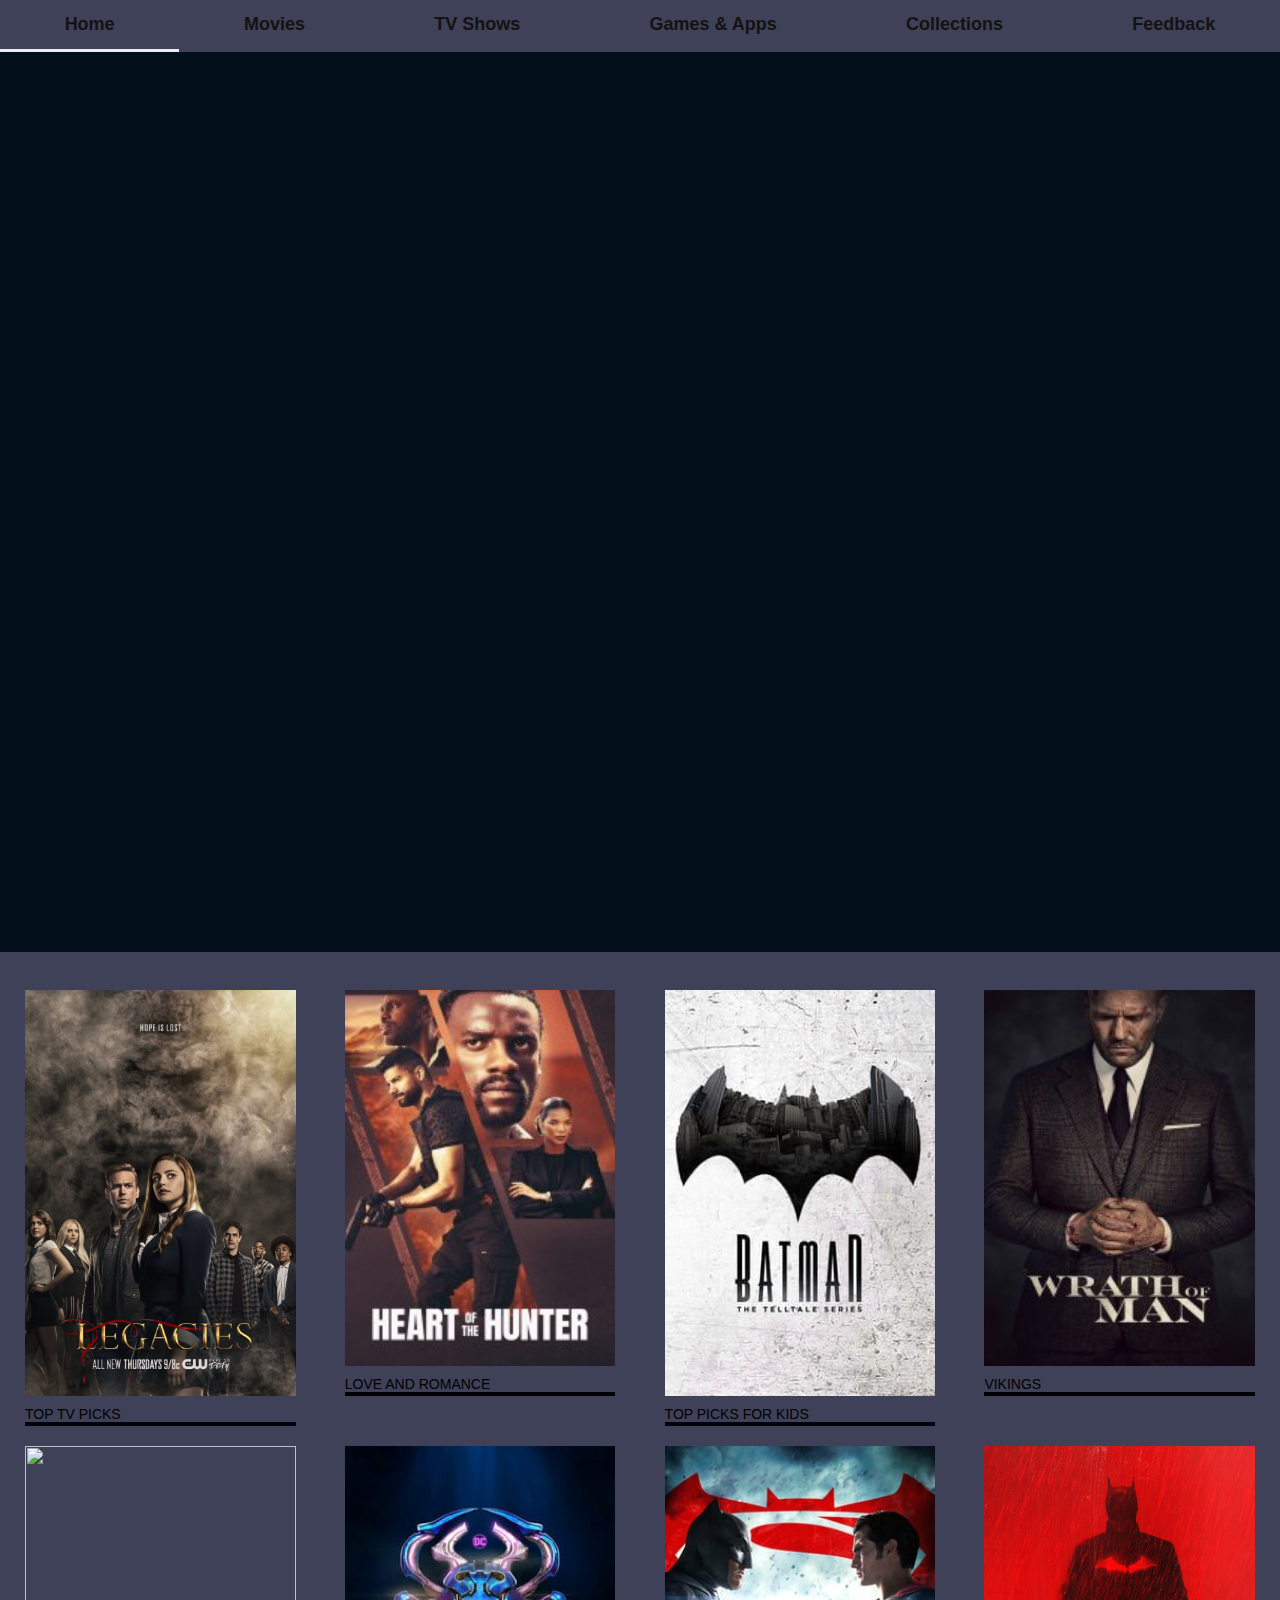
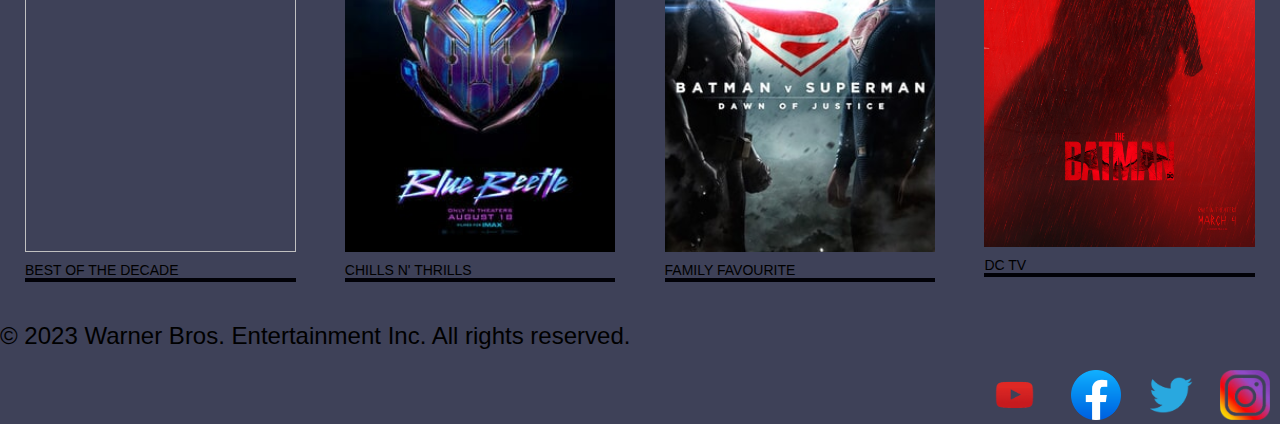
==== collections (1).html @ ee82936f "Add files via upload" ====
</head>
<body>

<nav>
    <link rel="stylesheet" href="css.css">
    <nav id="Navigation">
    <ul>
      <li><a href="index.html" >Home</a>
        <li><a href="movies.html">Movies</a></li>
        <li><a href="tvshows.html">TV Shows</a></li>
        <li><a href="gamesand apps.html">Games & Apps</a></li>
        <li><a href="collections.html">Collections</a></li>
        <li><a href="feedback.html">Feedback</a></li>
    </ul>
</nav>

 <div class="video-container">
    <video autoplay muted>
      <source src="tedlasso.mp4" type="video/mp4">
      Your browser does not support the video tag.
      
  
            
        </div>
        
  </head>
  <br>
  <body>
      <div class="image-gallery">
          <figure>
              <img src="legacies.jpeg" alt="" height="250px">
              <figcaption>TOP TV PICKS</figcaption>
          </figure>
          <figure>
              <img src="heart of the hunter.jpg" alt="" height="250px">
              <figcaption>LOVE AND ROMANCE</figcaption>
          </figure>
          <figure>
              <img src="batman_telltale_series_keyart.jpg" alt="" height="250px">
              <figcaption>TOP PICKS FOR KIDS</figcaption>
          </figure>
         
          <figure>
              <img src="wrath of man.jpg" alt="" height="250px">
              <figcaption>VIKINGS</figcaption>
          </figure>
          <figure>
              <img src="the_batman_keyart.jpg" alt="" height="250px">
              <figcaption>BEST OF THE DECADE</figcaption>
          </figure>
          <figure>
              
                  <img src="bluebeetle_keyart_0.jpg" alt="" height="250px">
                  <figcaption>CHILLS N' THRILLS</figcaption>
          </figure>
           <figure>
                  <img src="batman_v_superman_dd_keyart.jpg" alt="" height="250px">
                  <figcaption>FAMILY FAVOURITE</figcaption>
          </figure>
          <figure>
                  <img src="I'm Vengeance- Best Quotes From The Batman (2022).png" alt="" height="250px">
                  <figcaption>DC TV</figcaption>
          </figure>
      </div>
  </body>
          
<footer>
    <p>&copy; 2023 Warner Bros. Entertainment Inc. All rights reserved.</p>
        <figure>
    <div class="social-media-links">
        <a href="https://www.youtube.com/user/WarnerBrosPictures/"><img src="youtube-logo.png" alt="YouTube"height="50px"float="center"></a>
        <a href="https://www.facebook.com/warnerbrosent/"><img src="facebook-logo.png" alt="Facebook"height="50px"float="center"></a>
        <a href="https://twitter.com/Warnerbros/"><img src="twitter-logo.png" alt="Twitter"height="50px"float="center"></a>
        <a href="https://www.instagram.com/warnerbrosentertainment/"><img src="instagram-logo.png" alt="Instagram"height="50px"float="cente"></a>
    </div>
</footer>
<script src="javascript.js"></script>


</html>
---- css.css ----
.prev:hover, .next:hover {
            background-color: rgb(141, 138, 138);
        }
        .fade {
            animation-name: fade;
            animation-duration: 1s;
        }
        @keyframes fade {
            from {
                opacity: 0.4;
            }
            to {
                opacity: 1;
            }
        }
        *{
            box-sizing: border-box;
            margin: 0;
            padding: 0;
            
   
        }
        body {
            font-family: 'Trebuchet MS', 'Lucida Sans Unicode', 'Lucida Grande', 'Lucida Sans', Arial, sans-serif;
            background-color: hwb(205 2% 75%);
        }

        /* Styles for the navigation bar */
        nav {
            background-color: #3e4158;
            overflow: hidden;
        }
    

        nav ul {
            list-style-type: none;
            margin: 0;
            padding: 0;
            overflow: hidden;
            display: flex; /* Display items in a flex container */
        }

        nav ul li {
            flex-grow: 1; /* Allow items to grow and fill the available space */
        }

        nav ul li a {
            display: block;
            color: rgb(20, 18, 18);
            text-align: center;
            padding: 14px 16px;
            text-decoration: none;
            font-size: 18px; /* Larger font size */
            font-weight: bold; /* Bold text */
        }

        nav a:hover {
            border-bottom: 3px solid rgb(236, 236, 245);
          }

        #menu {
            font-size: 24px;
            cursor: pointer;
            z-index: 1000001;
            display: none;
          }

       
       
        .video-container {
            margin-bottom: 0px; /* Add space between video and image */
        }
        
        
        form {
           background-color: #fff;
          padding: 20px;
          border-radius: 10px;
          box-shadow: 0px 0px 10px 0px rgba(0,0,0,0.1);
          max-width: 600px;
          margin: 0 auto;
        }

        h2 {
          text-align: center;
          color: white;
        }

        label {
          font-size: 16px;
          font-weight: bold;
          margin-bottom: 5px;
         color: #333;
        }

        input[type="text"],
        input[type="email"],
        select,
        textarea {
          border-radius: 3px;
           border: 1px solid #ccc;
          padding: 10px;
          font-size: 16px;
          width: 100%;
          margin-bottom: 10px;
          box-sizing: border-box;
        }

        input[type="submit"] {
         background-color: #333;
         color: black;
         border: none;
         padding: 10px 20px;
         border-radius: 3px;
         font-size: 16px;
         cursor: pointer;
        }

        input[type="submit"]:hover {
         background-color: #666;
        }

        .rating-stars {
         display: inline-block;
          width: 120px;
         font-size: 0;
         white-space: nowrap;
         cursor: pointer;
         overflow: hidden;
        }

        .rating-stars > input {
          display: none;
        }

        .rating-stars > label {
           display: inline-block;
          position: relative;
          width: 20px;
          height: 20px;
          margin: 0px 2px;
           background-color: transparent;
        }

        .rating-stars > label:before {
         content: "\2605";
         position: absolute;
         top: 0;
         left: 0;
         font-size: 25px;
         color: #ccc;
        }

         .rating-stars > input:checked ~ label:before,
        .rating-stars > label:hover:before {
           color: #ffbf00;
        }
        /* Image Gallery Styles */
        .image-gallery {
            display: flex;
            flex-wrap: wrap;
            justify-content: space-between;
            max-width: 1230Px;
            margin: auto;
            padding: 20px 0;
        }

        .image-gallery figure {
            width: 22%;
            margin-bottom: 20px;
            text-align: center;
            transition: transform 0.3s ease; /* Transition for zoom effect */
        }

        .image-gallery img {
            width: 100%;
            height: auto;
        }

        .image-gallery figcaption {
            font-size: 14px;
            margin-top: 10px;
            border-bottom: 4px solid rgb(1, 1, 7);
        }

        /* Zoom effect on hover */
        .image-gallery figure:hover {
            transform: scale(1.); /* Zoom in by 5% */
        }

        /* Additional styles for the new slideshow */
        .top-slideshow-container {
            position: relative;
            max-width: 1366px;
            margin: auto;
            margin-bottom: 1px; /* Add space between slideshows */
        }

        .top-slideshow-container img {
            width: 100%;
            height: auto;
        }

        .top-slideshow-container .prev,
        .top-slideshow-container .next {
            /* Adjust as needed */
            top: 50%;
            margin-top: -22px; 
            padding: 16px;
            color: rgb(14, 10, 10);
            font-weight: bold;
            font-size: 20px;
            transition: 0.6s ease;
            border-radius: 0 3px 3px 0;
            cursor: pointer;
            position: absolute;
        }

        .top-slideshow-container .next {
            right: 0;
            border-radius: 3px 0 0 3px;
        }
p{
         font-size: 24px;
         }

         p1{
            float: left;
         }
         p img{
         position: relative;
         padding: 20px ;
         margin-right: 20px;
         }
         figure {
          display: flex;
          flex-direction: column;
          align-items: left;
         }

         figure img {
         max-width: 150%;
         height: auto;

         }

         figcaption{
            font-size: 24px;
            left: 0px;
            text-align: left;
         }
            .social-media-links {
            text-align: right; /* Center the links */
            margin-top: 20px; /* Add some top margin for spacing */
        }

        .social-media-links a {
            display: inline-block; /* Display links in a row */
            margin: 0 10px; /* Add margin between links */
        }

        .social-media-links img {
            height: 50px; /* Set the height of icons */
        }
        
        .video-container{
            display: flex;
            justify-content:center;
            max-height: 100%;
            align-items: center;
            height: 100%; /*  height to fill the viewport */
            background-color: rgb(3, 15, 26);
        }
        .video-container1{
            display: flex;
            justify-content:center;
            max-height: 100%;
            align-items: center;
            height: 100%; /*  height to fill the viewport */
            background-color: rgb(3, 3, 3);
        }
        
    

    video {
        max-width: 100%; 
        max-height: 100%; 
        width: 100%;
    }
    
    .video-container1 {
        max-width: 100%; 
        max-height: 100%; 
        width: 100%;
    }
    

    
    .slideshow-container {
        position: relative;
        max-width: 800px;
        margin: auto;
    }
    
    .mySlides {
        display: all;
    }
    
    .mySlides img {
        width: 100%;
        height: auto;
    }
    
    .prev, .next {
        position: absolute;
        top: 50%;
        padding: 16px;
        color: rgb(19, 18, 18);
        font-weight: bold;
        font-size: 20px;
        transition: 0.6s ease;
        border-radius:0px 0 0 0px ;
        cursor: pointer;
    }
    
    .next {
        right: 0;
        border-radius: 3px 0 0 3px;
    }
    
    .prev:hover, .next:hover {
        background-color: rgba(240, 238, 238, 0.8);
    }
    
    /* Fade animation for slides */
    .fade {
        animation-name: fade;
        animation-duration: 3s;
    }
    
    @keyframes fade {
        from { opacity: 0.4; }
        to { opacity: 1; }
    }
    form {
        background-color: #fff;
       padding: 20px;
       border-radius: 10px;
       box-shadow: 0px 0px 10px 0px rgba(0,0,0,0.1);
       max-width: 600px;
       margin: 0 auto;
     }

     h2 {
       text-align: center;
       color: white;
     }

     label {
       font-size: 16px;
       font-weight: bold;
       margin-bottom: 5px;
      color: #e2d8d8;
     }

     input[type="text"],
     input[type="email"],
     select,
     textarea {
       border-radius: 3px;
        border: 1px solid #ccc;
       padding: 10px;
       font-size: 16px;
       width: 100%;
       margin-bottom: 10px;
       box-sizing: border-box;
     }

     input[type="submit"] {
      background-color: #333;
      color: black;
      border: none;
      padding: 10px 20px;
      border-radius: 3px;
      font-size: 16px;
      cursor: pointer;
     }

     input[type="submit"]:hover {
      background-color: #666;
     }

     .rating-stars {
      display: inline-block;
       width: 120px;
      font-size: 0;
      white-space: nowrap;
      cursor: pointer;
      overflow: hidden;
     }

     .rating-stars > input {
       display: none;
     }

     .rating-stars > label {
        display: inline-block;
       position: relative;
       width: 20px;
       height: 20px;
       margin: 0px 2px;
        background-color: transparent;
     }

     .rating-stars > label:before {
      content: "\2605";
      position: absolute;
      top: 0;
      left: 0;
      font-size: 25px;
      color: #ccc;
     }

      .rating-stars > input:checked ~ label:before,
     .rating-stars > label:hover:before {
        color: #ffbf00;
     }
    h2 {
        max-width: 968px;
        margin-left: auto;
        margin-right: auto;
        font-size: 24px;
        font-weight: 500;
        text-transform: uppercase;
        border-bottom: 4px solid rgb(238, 156, 220);
        margin-top: 110px;
        color: white;
      }
      .movies {
        max-width: 968px;
        margin-right: auto;
        margin-left: auto;
        display: grid;
        grid-template-columns: repeat(auto-fit, minmax(180px, auto));
        gap: 3rem;
        margin-top: 2rem;
      }
      
    article {
      width: 100%;
      height: auto;
      color: white;
      cursor: pointer;
    }

    article img {
      width: 100%;
      height: 100%;
      object-fit: cover;
    }

    article img:hover {
      transform: translateY(-10px);
      transition: 0.2s all linear;
    }
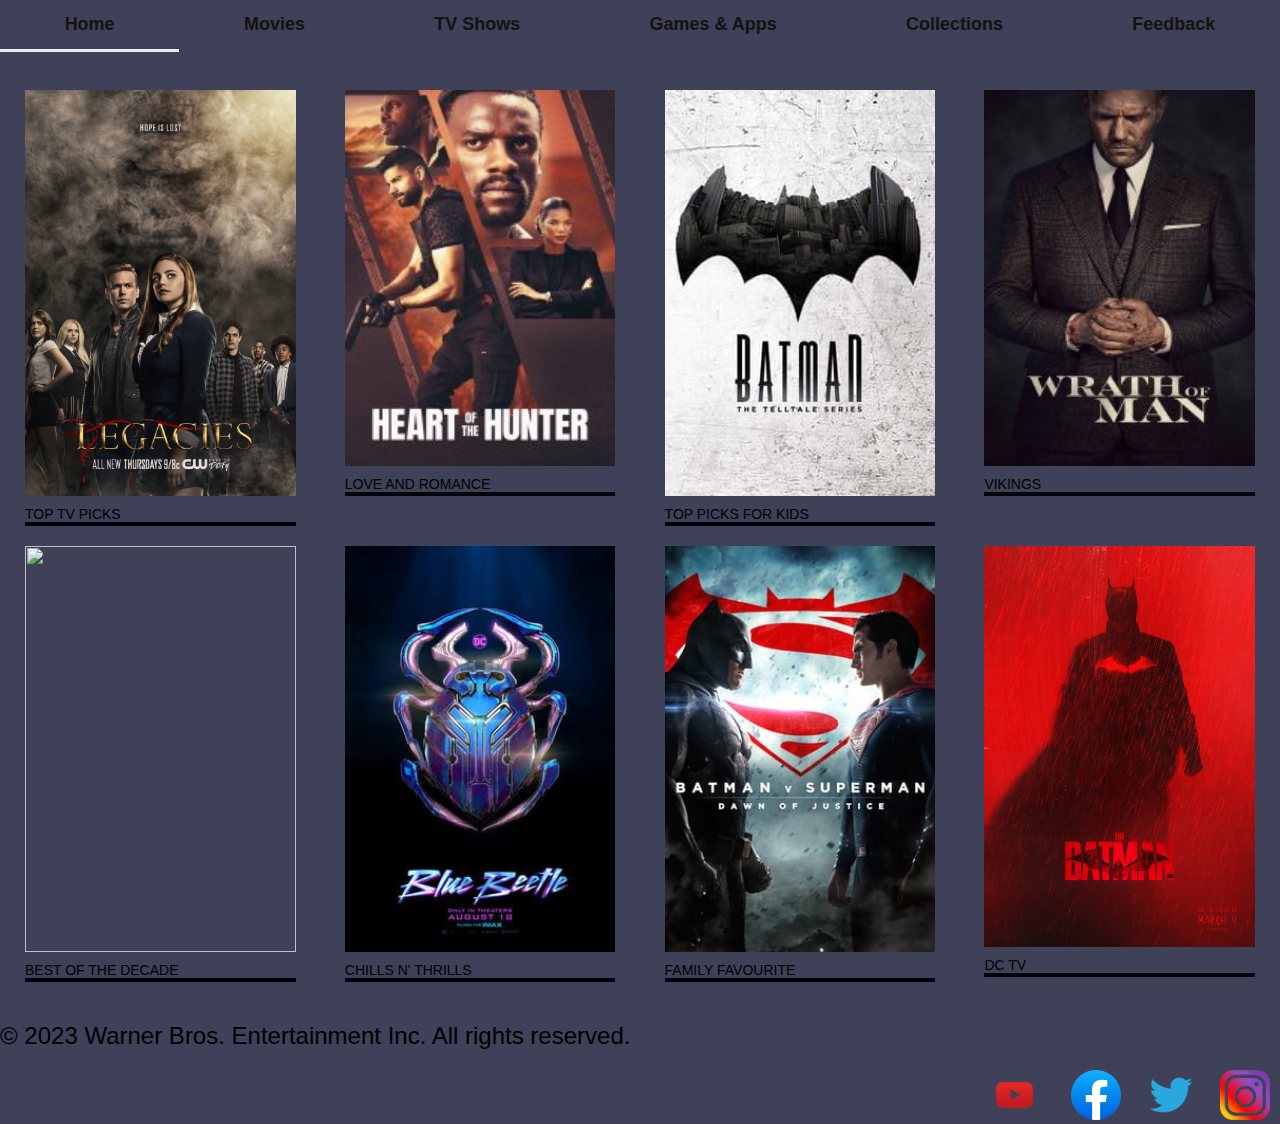
==== commit d85650ee: "Update collections (1).html" ====
--- a/collections (1).html
+++ b/collections (1).html
@@ -15,14 +15,11 @@
     </ul>
 </nav>
 
- <div class="video-container">
-    <video autoplay muted>
-      <source src="tedlasso.mp4" type="video/mp4">
-      Your browser does not support the video tag.
+ 
       
   
             
-        </div>
+        
         
   </head>
   <br>
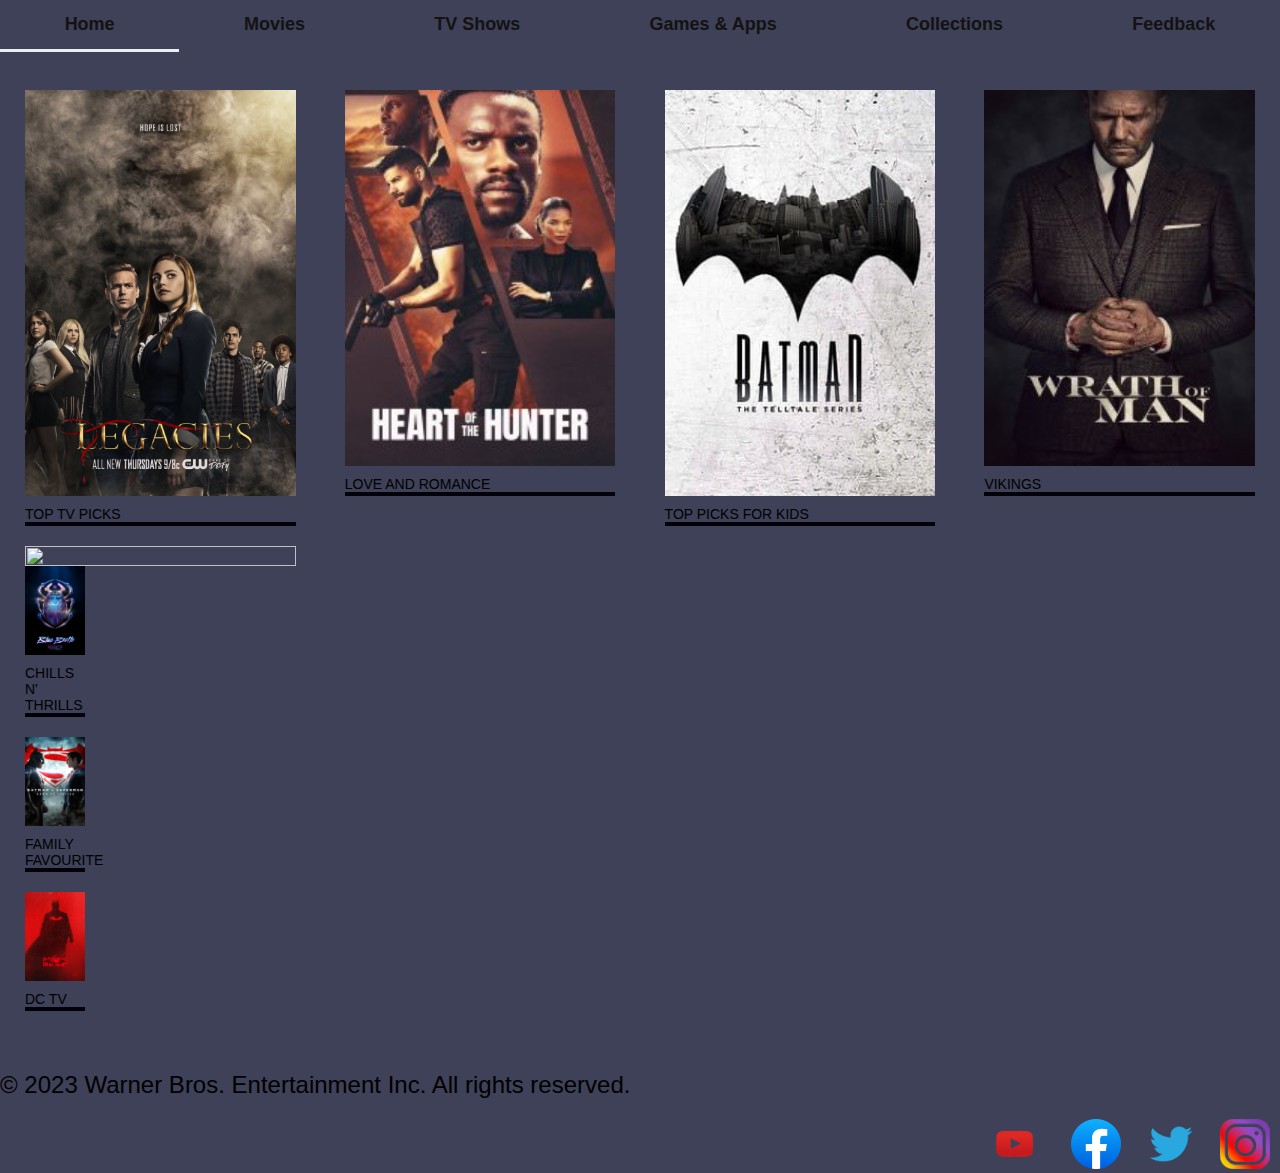
==== commit 3c496cd8: "Update collections (1).html" ====
--- a/collections (1).html
+++ b/collections (1).html
@@ -44,8 +44,6 @@
           </figure>
           <figure>
               <img src="the_batman_keyart.jpg" alt="" height="250px">
-              <figcaption>BEST OF THE DECADE</figcaption>
-          </figure>
           <figure>
               
                   <img src="bluebeetle_keyart_0.jpg" alt="" height="250px">
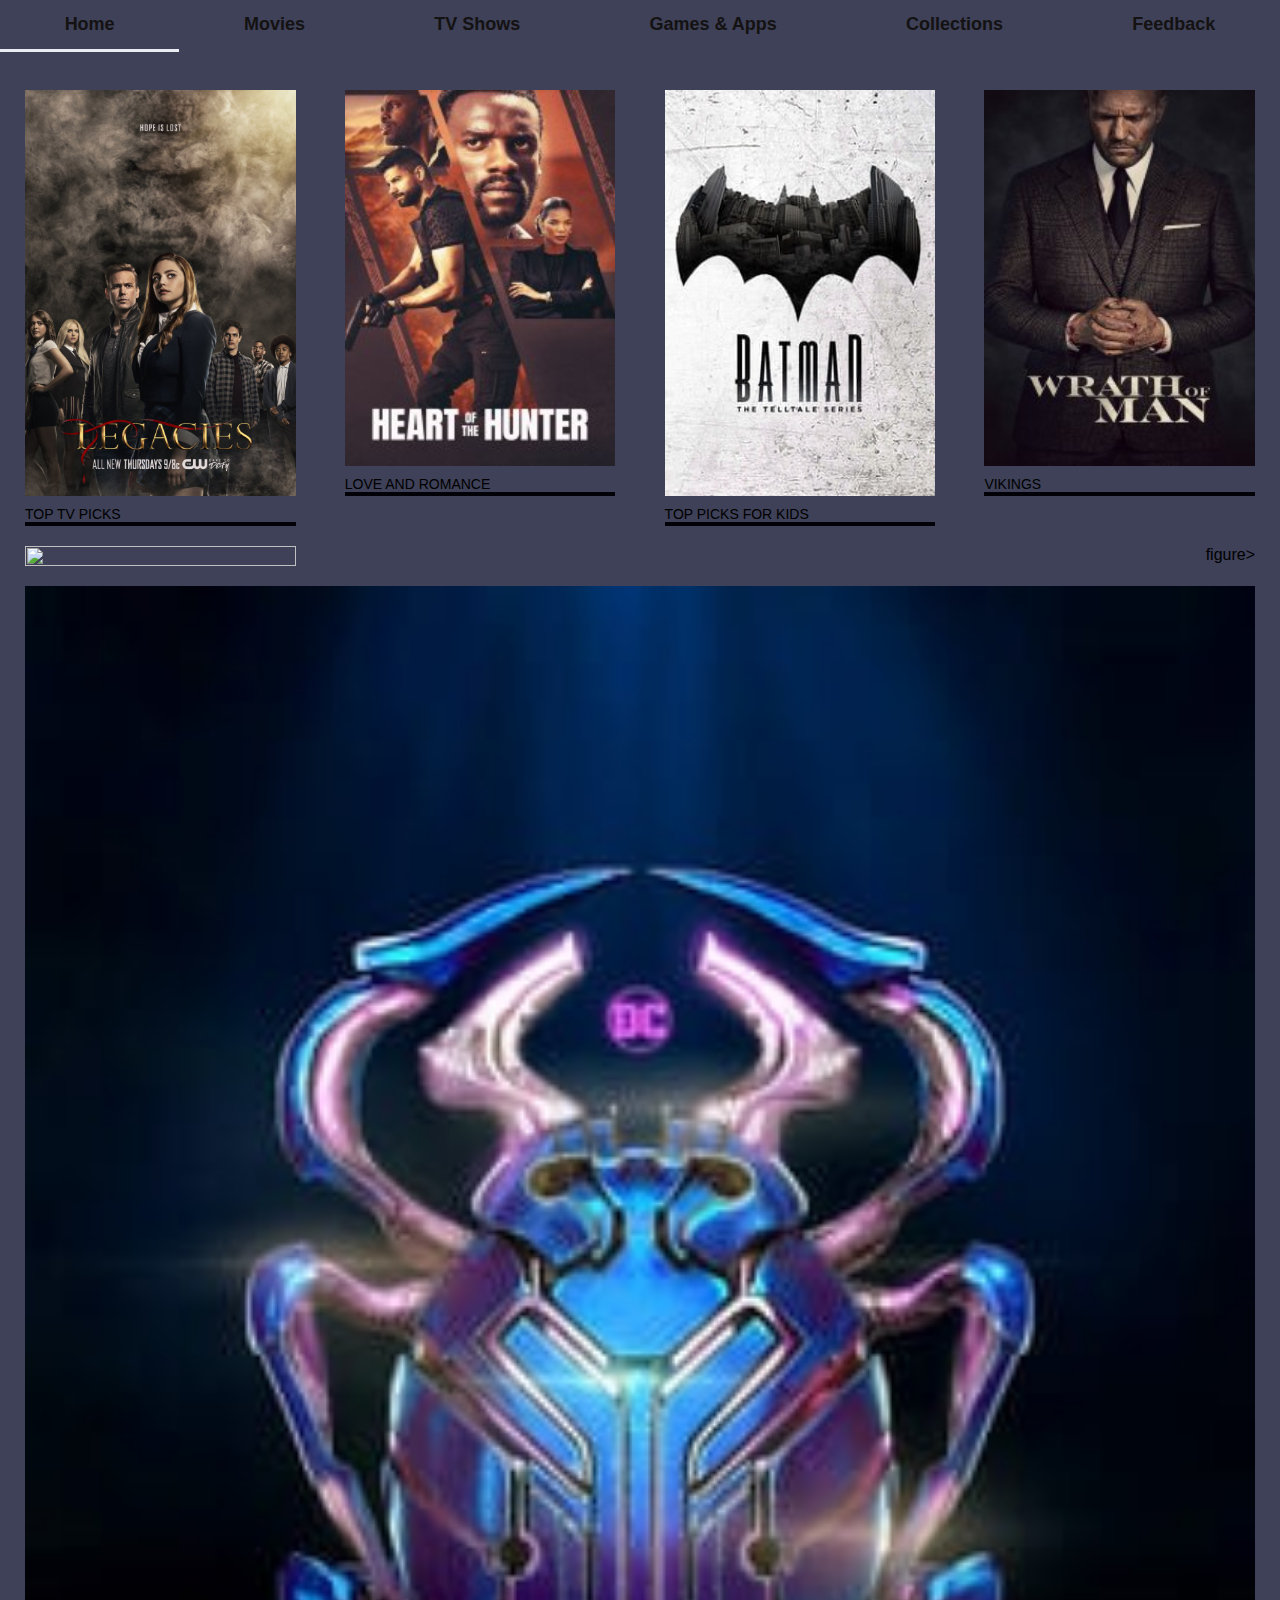
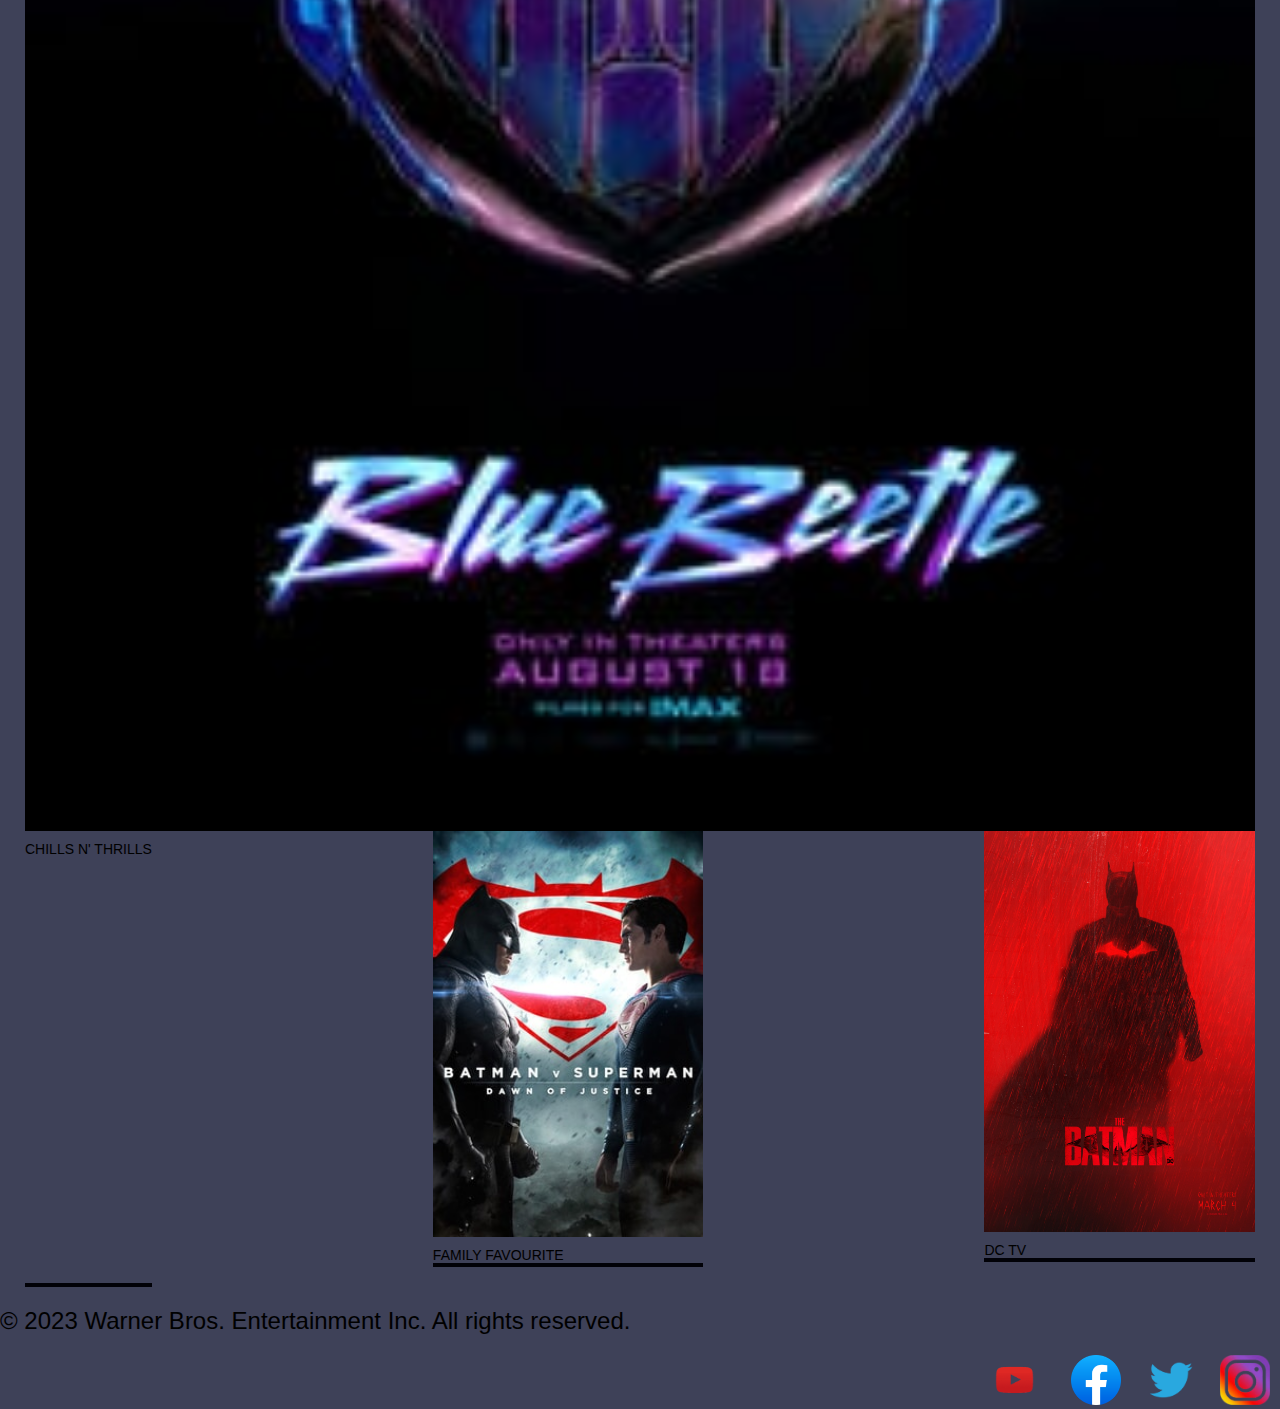
==== commit 1c223c4f: "Update collections (1).html" ====
--- a/collections (1).html
+++ b/collections (1).html
@@ -44,7 +44,9 @@
           </figure>
           <figure>
               <img src="the_batman_keyart.jpg" alt="" height="250px">
-          <figure>
+          </figure>
+          
+          figure>
               
                   <img src="bluebeetle_keyart_0.jpg" alt="" height="250px">
                   <figcaption>CHILLS N' THRILLS</figcaption>
